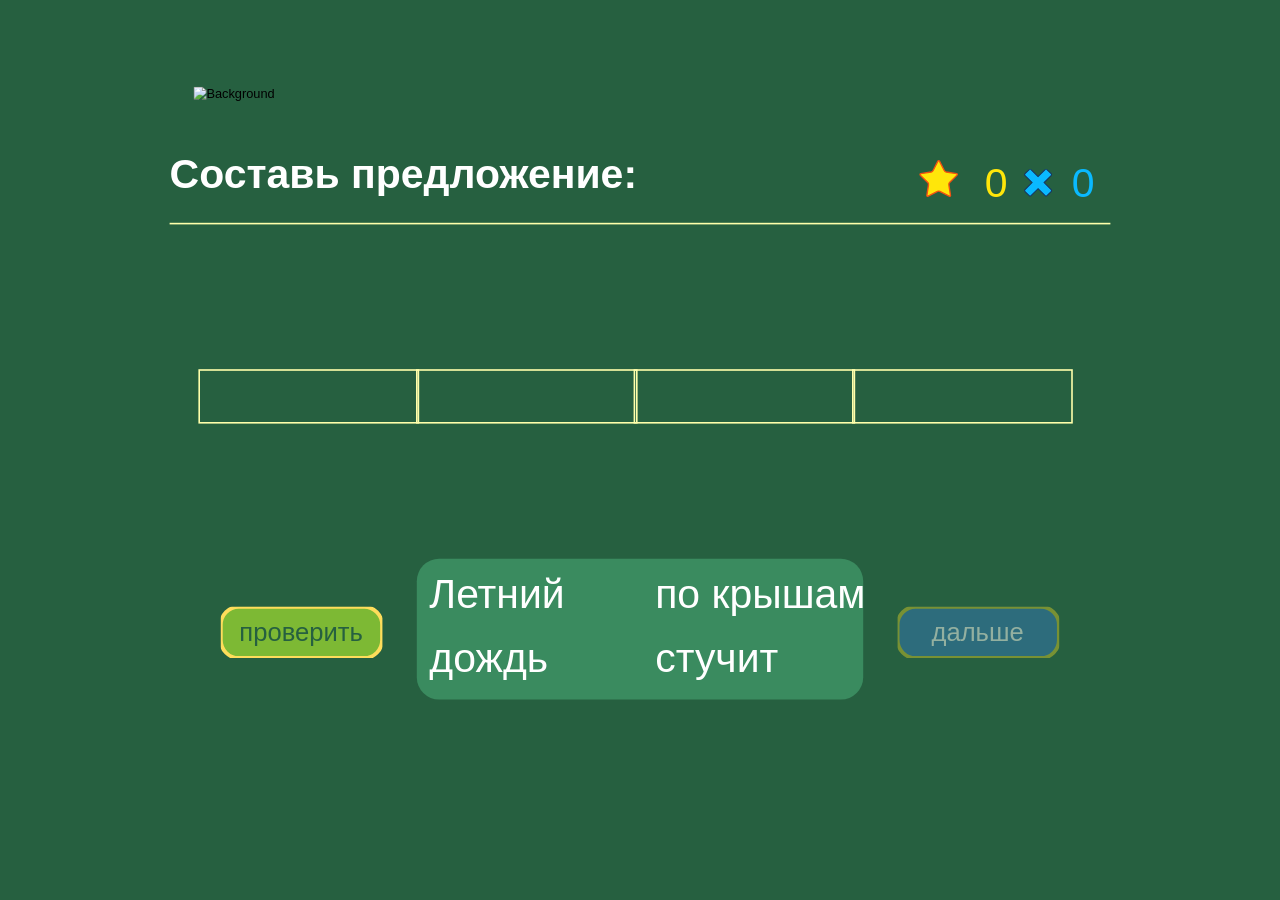
==== pages/rus/SxemaPredlojenia/index.html @ f1a84bf2 "Summ" ====
<!DOCTYPE html>
<html lang="ru">
<head>
    <meta charset="UTF-8">
    <title>Интерактивный тренажёр</title>
    <style>
        body {
            background-color: #266040;
            margin: 0;
            display: flex;
            justify-content: center;
            align-items: center;
            min-height: 100vh;
            font-family: Arial, sans-serif;
        }
        .container {
            position: relative;
            width: 1176px;
            height: 748px;
            transform: scale(0.8);
            transform-origin: center;
        }
        .draggable {
            position: absolute;
            cursor: move;
            color: white;
            font-size: 51.2px;
            user-select: none;
            transition: transform 0.2s ease;
            z-index: 10;
            white-space: nowrap;
        }
        .draggable:hover {
            transform: scale(1.05);
        }
        .droppable {
            position: absolute;
            border: 2.4px solid #FFFFAB;
            transition: background-color 0.2s ease;
            z-index: 5;
        }
        .droppable.drag-over, .parking.drag-over {
            background-color: rgba(255, 255, 171, 0.2);
        }
        .error {
            border-color: red !important;
            animation: shake 0.3s;
        }
        .parking {
            position: absolute;
            width: 558.4px;
            height: 176.8px;
            left: 308.8px;
            top: 509.6px;
            background: #3A8B5F;
            border-radius: 28px;
            z-index: 5;
        }
        .btn {
            position: absolute;
            cursor: pointer;
            transition: transform 0.2s ease, opacity 0.2s ease;
            z-index: 15;
        }
        .btn:hover {
            transform: scale(1.05);
        }
        #btnCheck { left: 64px; top: 570.4px; }
        #btnNext { 
            left: 910.4px;
            top: 570.4px;
            opacity: 0.5;
            pointer-events: none;
        }
        #btnNext.active {
            opacity: 1;
            pointer-events: auto;
        }
        #score {
            position: absolute;
            right: 20px;
            top: 10px;
            display: flex;
            align-items: center;
            gap: 20px;
            z-index: 15;
        }
        #correct { 
            color: #FFE60A; 
            font-size: 51.2px;
            margin-left: 5px;
        }
        #incorrect { 
            color: #0AB9FF; 
            font-size: 51.2px;
            margin-left: 5px;
        }
        #score-line {
            position: absolute;
            top: 90px;
            left: 0;
            width: 1176px;
            height: 2.4px;
            background: #FFFFAB;
            z-index: 15;
        }
        #background {
            position: absolute;
            top: -80px;
            left: 30px;
            width: 1100px;
            height: 748px;
            z-index: 1; /* Самый нижний слой */
            pointer-events: none; /* Не мешает перетаскиванию */
        }
        /* Анимация для счета */
        @keyframes pulse {
            0% { transform: scale(1); }
            50% { transform: scale(1.2); }
            100% { transform: scale(1); }
        }
        .score-pulse {
            animation: pulse 0.5s ease-in-out;
            text-shadow: 0 0 8px currentColor; /* Легкое свечение */
        }
        @keyframes shake {
            0% { transform: translateX(0); }
            25% { transform: translateX(-4px); }
            50% { transform: translateX(4px); }
            75% { transform: translateX(-4px); }
            100% { transform: translateX(0); }
        }
    </style>
</head>
<body>
    <div class="container">
        <h1 id="title" style="color: white; font-size: 51.2px; margin-top: 0; margin-bottom: 20px;">Составь предложение:</h1>
        <img id="background" src="\bgSostav\letni.svg" alt="Background">
        <div class="parking" id="parkingForDraggable"></div>
        
        <!-- Droppable zones -->
        <div class="droppable" id="droppable1" style="left: 36.4px; top: 273.2px; width: 272px; height: 64px;"></div>
        <div class="droppable" id="droppable2" style="left: 308.4px; top: 273.2px; width: 272.8px; height: 64px;"></div>
        <div class="droppable" id="droppable3" style="left: 580.4px; top: 273.2px; width: 272.8px; height: 64px;"></div>
        <div class="droppable" id="droppable4" style="left: 853.2px; top: 273.2px; width: 272px; height: 64px;"></div>

        <!-- Draggable elements -->
        <div class="draggable" id="draggable1" draggable="true" style="left: 324.8px; top: 525.6px;">Летний</div>
        <div class="draggable" id="draggable2" draggable="true" style="left: 324.8px; top: 605.6px;">дождь</div>
        <div class="draggable" id="draggable3" draggable="true" style="left: 607.2px; top: 605.6px;">стучит</div>
        <div class="draggable" id="draggable4" draggable="true" style="left: 607.2px; top: 525.6px;">по крышам</div>

        <!-- Buttons -->
        <div class="btn" id="btnCheck">
            <svg width="201.6" height="64">
                <rect width="201.6" height="64" rx="22.4" fill="#7DB934" stroke="#FEDD5B" stroke-width="4.8"/>
                <text x="23.2" y="42.4" fill="#266040" font-size="32">проверить</text>
            </svg>
        </div>
        <div class="btn" id="btnNext">
            <svg width="201.6" height="64">
                <rect width="201.6" height="64" rx="22.4" fill="#3479B9" stroke="#C9C329" stroke-width="4.8"/>
                <text x="42.4" y="42.4" fill="white" font-size="32">дальше</text>
            </svg>
        </div>

        <!-- Score with star and cross -->
        <div id="score">
            <svg width="60" height="60" viewBox="-5 15 50 50" style="flex-shrink: 0;">
                <path d="M22.67 20.73L30.99 37.06C31.65 38.37 32.87 39.28 34.29 39.54L52.38 42.41C53.59 42.63 54.07 44.16 53.21 45.03L40.26 57.98C39.25 59.01 38.78 60.45 39 61.87L41.86 79.98C42.05 81.19 40.79 82.14 39.69 81.59L23.36 73.25C22.08 72.62 20.56 72.62 19.28 73.25L2.95 81.59C1.85 82.14 0.59 81.19 0.78 79.98L3.64 61.87C3.86 60.45 3.39 59.01 2.38 57.98L-10.57 45.03C-11.43 44.16 -10.95 42.63 -9.74 42.41L8.35 39.54C9.77 39.28 10.99 38.37 11.65 37.06L19.97 20.73C20.53 19.63 22.11 19.63 22.67 20.73Z" 
                      fill="#FFE60A" stroke="#F35111" stroke-width="2.4" transform="translate(5, 5) scale(0.6)"/>
            </svg>
            <div id="correct">0</div>
            <svg width="35" height="35" viewBox="-5 0 50.16 50.16" style="flex-shrink: 0;">
                <path d="M25.31 22.74L9.63 7.06C8.45 5.88 6.55 5.88 5.37 7.06L-3.91 16.34C-5.09 17.52 -5.09 19.42 -3.91 20.6L11.77 36.28L-3.95 51.99C-5.13 53.17 -5.13 55.07 -3.95 56.25L5.33 65.53C6.51 66.71 8.41 66.71 9.59 65.53L25.31 49.82L41.02 65.53C42.2 66.71 44.1 66.71 45.28 65.53L54.56 56.25C55.74 55.07 55.74 53.17 54.56 51.99L38.85 36.28L54.53 20.6C55.71 19.42 55.71 17.52 54.53 16.34L45.25 7.06C44.07 5.88 42.17 5.88 40.99 7.06L25.31 22.74Z" 
                      fill="#0AB9FF" stroke="#16355F" stroke-width="2.4" transform="translate(0, -5) scale(0.8)"/>
            </svg>
            <div id="incorrect">0</div>
        </div>
        <div id="score-line"></div>
    </div>

    <script>
        let correctCount = 0;
        let incorrectCount = 0;
        let currentSentenceIndex = 0;
        let isChecked = false;

        const sentences = [
    {
        correctOrder: {
            'droppable1': 'draggable1',
            'droppable2': 'draggable2',
            'droppable3': 'draggable3',
            'droppable4': 'draggable4'
        },
        words: {
            'draggable1': 'Летний',
            'draggable2': 'дождь',
            'draggable3': 'стучит',
            'draggable4': 'по крышам'
        },
        background: "\\bgSostav\\letni.svg"
    },
    {
        correctOrder: {
            'droppable1': 'draggable1',
            'droppable2': 'draggable2',
            'droppable3': 'draggable3',
            'droppable4': 'draggable4'
        },
        words: {
            'draggable1': 'Над полем',
            'draggable2': 'светит',
            'draggable3': 'яркое',
            'draggable4': 'солнце'
        },
        background: "\\bgSostav\\nadPolem.svg"
    },
    {
        correctOrder: {
            'droppable1': 'draggable1',
            'droppable2': 'draggable2',
            'droppable3': 'draggable3',
            'droppable4': 'draggable4'
        },
        words: {
            'draggable1': 'В лесу',
            'draggable2': 'течёт',
            'draggable3': 'быстрый',
            'draggable4': 'ручей'
        },
        background: "\\bgSostav\\ruchei.svg"
    },
    {
        correctOrder: {
            'droppable1': 'draggable1',
            'droppable2': 'draggable2',
            'droppable3': 'draggable3',
            'droppable4': 'draggable4'
        },
        words: {
            'draggable1': 'Кот',
            'draggable2': 'спит',
            'draggable3': 'на мягкой',
            'draggable4': 'подушке'
        },
        background: "\\bgSostav\\kot.svg"
    },
    {
        correctOrder: {
            'droppable1': 'draggable1',
            'droppable2': 'draggable2',
            'droppable3': 'draggable3',
            'droppable4': 'draggable4'
        },
        words: {
            'draggable1': 'Дети',
            'draggable2': 'весело',
            'draggable3': 'играют',
            'draggable4': 'во дворе'
        },
        background: "\\bgSostav\\deti.svg"
    },
    {
        correctOrder: {
            'droppable1': 'draggable1',
            'droppable2': 'draggable2',
            'droppable3': 'draggable3',
            'droppable4': 'draggable4'
        },
        words: {
            'draggable1': 'Высоко',
            'draggable2': 'в небе',
            'draggable3': 'летит',
            'draggable4': 'самолёт'
        },
        background: "\\bgSostav\\samolet.svg"
    },
    {
        correctOrder: {
            'droppable1': 'draggable1',
            'droppable2': 'draggable2',
            'droppable3': 'draggable3',
            'droppable4': 'draggable4'
        },
        words: {
            'draggable1': 'Старая',
            'draggable2': 'собака',
            'draggable3': 'лежит',
            'draggable4': 'у порога'
        },
        background: "\\bgSostav\\sobaka.svg"
    },
    {
        correctOrder: {
            'droppable1': 'draggable1',
            'droppable2': 'draggable2',
            'droppable3': 'draggable3',
            'droppable4': 'draggable4'
        },
        words: {
            'draggable1': 'По реке',
            'draggable2': 'плывёт',
            'draggable3': 'большая',
            'draggable4': 'лодка'
        },
        background: "\\bgSostav\\lodka.svg"
    }
];

        const initialPositions = {
            'draggable1': { x: 324.8, y: 525.6 },
            'draggable2': { x: 324.8, y: 605.6 },
            'draggable3': { x: 607.2, y: 605.6 },
            'draggable4': { x: 607.2, y: 525.6 }
        };

        // Drag and Drop functionality
        const draggables = document.querySelectorAll('.draggable');
        const droppables = document.querySelectorAll('.droppable');
        const parking = document.getElementById('parkingForDraggable');
        const btnNext = document.getElementById('btnNext');
        const background = document.getElementById('background');
        const correctScore = document.getElementById('correct');
        const incorrectScore = document.getElementById('incorrect');

        draggables.forEach(draggable => {
            draggable.addEventListener('dragstart', e => {
                e.dataTransfer.setData('text/plain', draggable.id);
                setTimeout(() => draggable.style.opacity = '0.5', 0);
            });

            draggable.addEventListener('dragend', () => {
                draggable.style.opacity = '1';
            });
        });

        droppables.forEach(droppable => {
            droppable.addEventListener('dragover', e => {
                e.preventDefault();
                droppable.classList.add('drag-over');
            });

            droppable.addEventListener('dragleave', () => {
                droppable.classList.remove('drag-over');
            });

            droppable.addEventListener('drop', e => {
                e.preventDefault();
                const draggableId = e.dataTransfer.getData('text');
                const draggable = document.getElementById(draggableId);
                droppable.appendChild(draggable);
                droppable.classList.remove('drag-over');
                
                const droppableRect = droppable.getBoundingClientRect();
                const draggableRect = draggable.getBoundingClientRect();
                draggable.style.left = ((droppableRect.width - draggableRect.width) / 2) + 'px';
                draggable.style.top = ((droppableRect.height - draggableRect.height) / 2) + 'px';
            });
        });

        parking.addEventListener('dragover', e => {
            e.preventDefault();
            parking.classList.add('drag-over');
        });

        parking.addEventListener('dragleave', () => {
            parking.classList.remove('drag-over');
        });

        parking.addEventListener('drop', e => {
            e.preventDefault();
            const draggableId = e.dataTransfer.getData('text');
            const draggable = document.getElementById(draggableId);
            parking.appendChild(draggable);
            parking.classList.remove('drag-over');
            const pos = initialPositions[draggable.id];
            draggable.style.left = pos.x - parking.offsetLeft + 'px';
            draggable.style.top = pos.y - parking.offsetTop + 'px';
            isChecked = false;
            btnNext.classList.remove('active');
        });

        // Check button functionality
        document.getElementById('btnCheck').addEventListener('click', () => {
            const allInDroppables = Array.from(droppables).every(droppable => droppable.querySelector('.draggable'));
            if (!allInDroppables || isChecked) return;

            let allCorrect = true;
            const currentSentence = sentences[currentSentenceIndex];
            
            droppables.forEach(droppable => {
                const draggable = droppable.querySelector('.draggable');
                const isCorrect = draggable && draggable.id === currentSentence.correctOrder[droppable.id];
                
                if (!isCorrect) {
                    droppable.classList.add('error');
                    allCorrect = false;
                    setTimeout(() => {
                        droppable.classList.remove('error');
                        if (draggable) {
                            parking.appendChild(draggable);
                            const pos = initialPositions[draggable.id];
                            draggable.style.left = pos.x - parking.offsetLeft + 'px';
                            draggable.style.top = pos.y - parking.offsetTop + 'px';
                        }
                    }, 1000);
                }
            });

            if (allCorrect) {
                correctCount++;
                correctScore.textContent = correctCount;
                correctScore.classList.add('score-pulse');
                setTimeout(() => correctScore.classList.remove('score-pulse'), 500); // Убираем класс после анимации
                isChecked = true;
                btnNext.classList.add('active');
            } else {
                incorrectCount++;
                incorrectScore.textContent = incorrectCount;
                incorrectScore.classList.add('score-pulse');
                setTimeout(() => incorrectScore.classList.remove('score-pulse'), 500); // Убираем класс после анимации
            }
        });

        // Next button functionality
        document.getElementById('btnNext').addEventListener('click', () => {
            if (!btnNext.classList.contains('active')) return;
            currentSentenceIndex = (currentSentenceIndex + 1) % sentences.length;
            isChecked = false;
            btnNext.classList.remove('active');
            loadSentence();
        });

        function loadSentence() {
            const currentSentence = sentences[currentSentenceIndex];
            draggables.forEach(draggable => {
                draggable.textContent = currentSentence.words[draggable.id];
                parking.appendChild(draggable);
                const pos = initialPositions[draggable.id];
                draggable.style.left = pos.x - parking.offsetLeft + 'px';
                draggable.style.top = pos.y - parking.offsetTop + 'px';
            });
            background.src = currentSentence.background;
        }

        // Initial load
        loadSentence();
    </script>
</body>
</html>
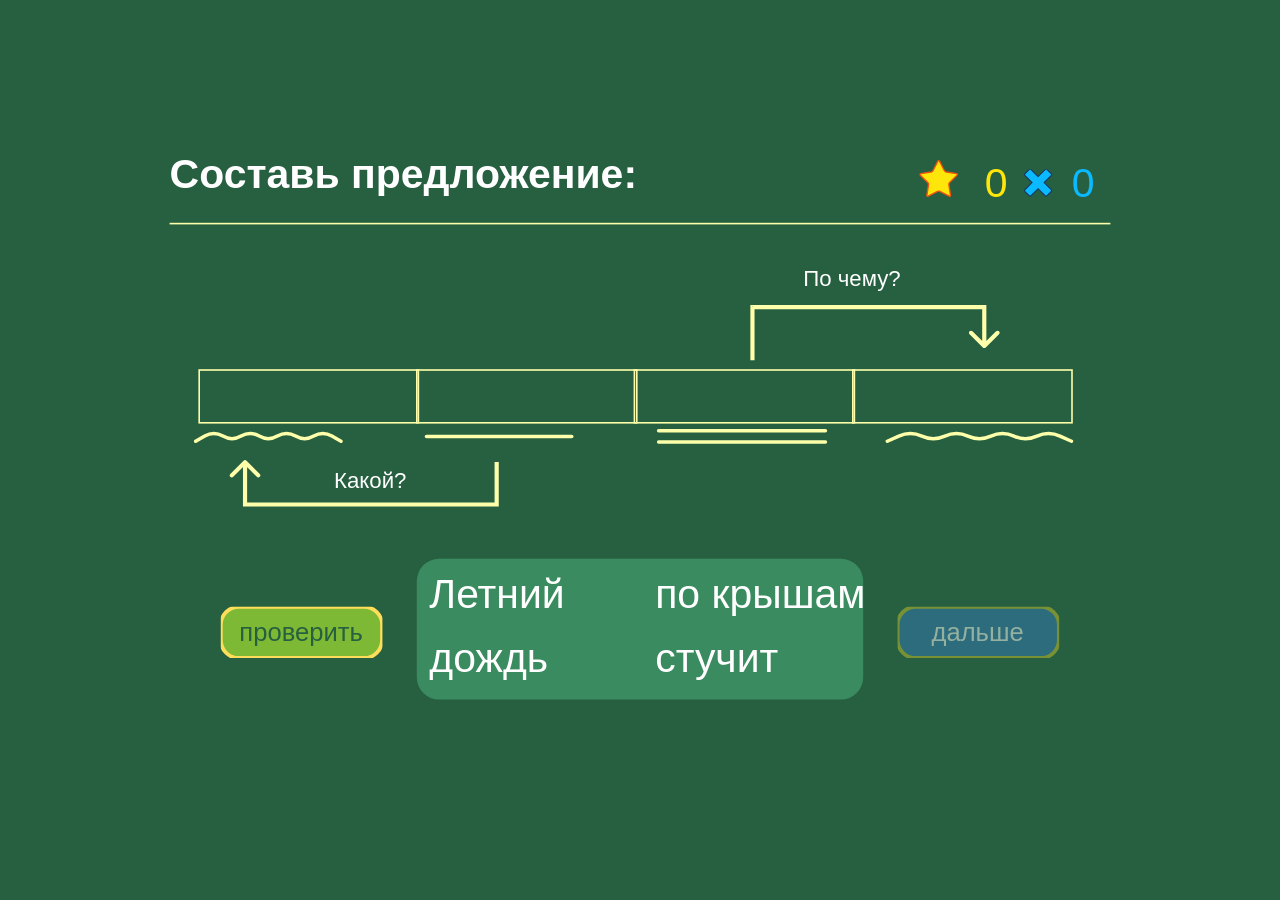
==== commit c15b3a27: "Update index.html" ====
--- a/pages/rus/SxemaPredlojenia/index.html
+++ b/pages/rus/SxemaPredlojenia/index.html
@@ -135,7 +135,7 @@
 <body>
     <div class="container">
         <h1 id="title" style="color: white; font-size: 51.2px; margin-top: 0; margin-bottom: 20px;">Составь предложение:</h1>
-        <img id="background" src="\bgSostav\letni.svg" alt="Background">
+        <img id="background" src="bgSostav/letni.svg" alt="Background">
         <div class="parking" id="parkingForDraggable"></div>
         
         <!-- Droppable zones -->
@@ -200,7 +200,7 @@
             'draggable3': 'стучит',
             'draggable4': 'по крышам'
         },
-        background: "\\bgSostav\\letni.svg"
+        background: "bgSostav/letni.svg"
     },
     {
         correctOrder: {
@@ -215,7 +215,7 @@
             'draggable3': 'яркое',
             'draggable4': 'солнце'
         },
-        background: "\\bgSostav\\nadPolem.svg"
+        background: "bgSostav/nadPolem.svg"
     },
     {
         correctOrder: {
@@ -230,7 +230,7 @@
             'draggable3': 'быстрый',
             'draggable4': 'ручей'
         },
-        background: "\\bgSostav\\ruchei.svg"
+        background: "bgSostav/ruchei.svg"
     },
     {
         correctOrder: {
@@ -245,7 +245,7 @@
             'draggable3': 'на мягкой',
             'draggable4': 'подушке'
         },
-        background: "\\bgSostav\\kot.svg"
+        background: "/bgSostav/kot.svg"
     },
     {
         correctOrder: {
@@ -260,7 +260,7 @@
             'draggable3': 'играют',
             'draggable4': 'во дворе'
         },
-        background: "\\bgSostav\\deti.svg"
+        background: "bgSostav/deti.svg"
     },
     {
         correctOrder: {
@@ -275,7 +275,7 @@
             'draggable3': 'летит',
             'draggable4': 'самолёт'
         },
-        background: "\\bgSostav\\samolet.svg"
+        background: "bgSostav/samolet.svg"
     },
     {
         correctOrder: {
@@ -290,7 +290,7 @@
             'draggable3': 'лежит',
             'draggable4': 'у порога'
         },
-        background: "\\bgSostav\\sobaka.svg"
+        background: "bgSostav/sobaka.svg"
     },
     {
         correctOrder: {
@@ -305,7 +305,7 @@
             'draggable3': 'большая',
             'draggable4': 'лодка'
         },
-        background: "\\bgSostav\\lodka.svg"
+        background: "bgSostav/lodka.svg"
     }
 ];
 
